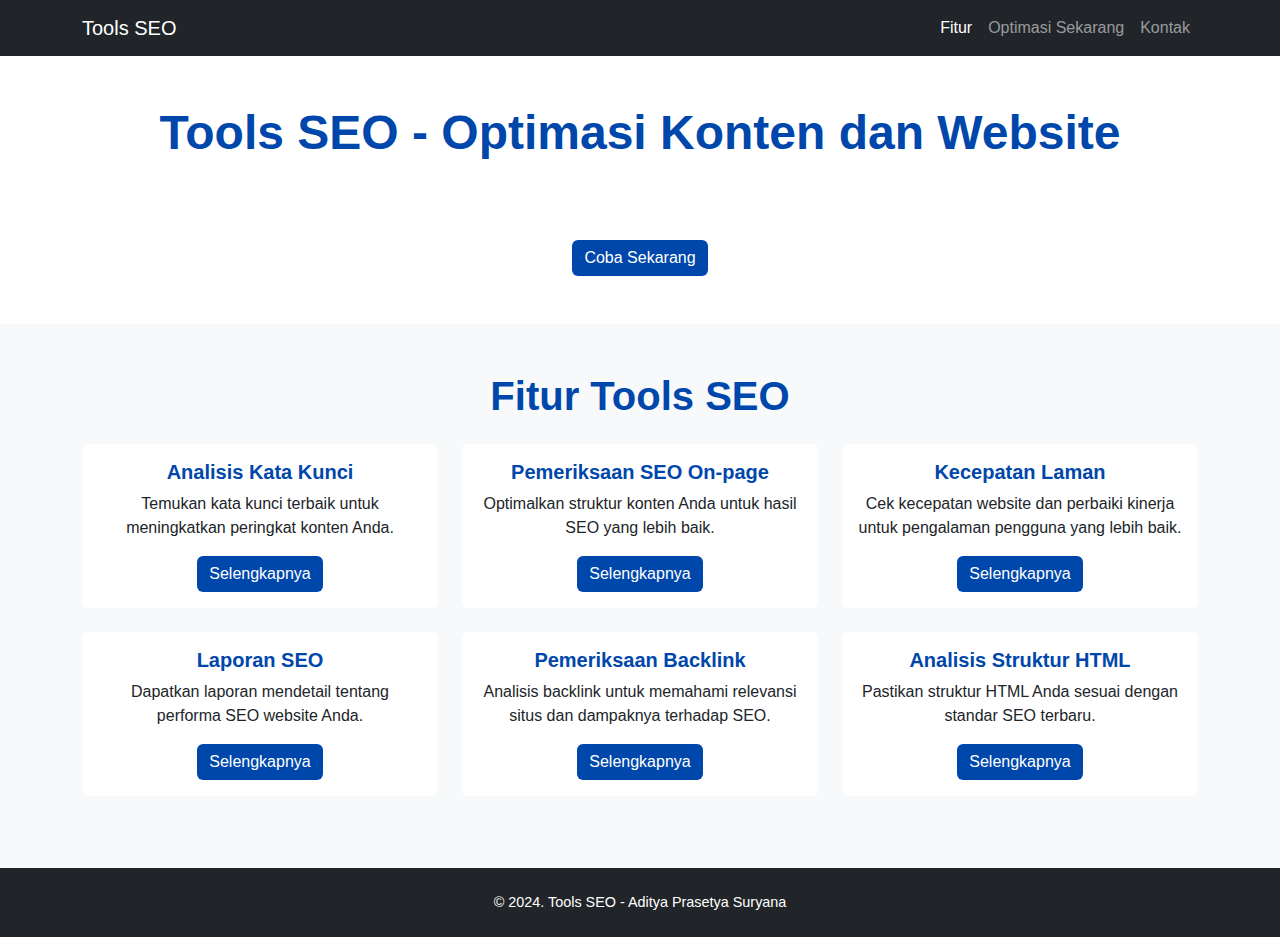
==== index.html @ 12399bba "Update index.html" ====
<!DOCTYPE html>
<html lang="en">
<head>
    <meta charset="UTF-8">
    <meta name="viewport" content="width=device-width, initial-scale=1.0">
    <meta name="description" content="Optimalkan konten Anda dengan Tools SEO yang kami sediakan secara gratis! Tingkatkan peringkat di mesin pencari dan dapatkan lebih banyak trafik.">
    <meta name="keywords" content="Tools SEO, Optimasi SEO, SEO Gratis, SEO Tools, SEO On-page">
    <title>Tools SEO | Optimasi Konten dan Website</title>
    <!-- Bootstrap CSS -->
    <link href="https://cdn.jsdelivr.net/npm/bootstrap@5.3.1/dist/css/bootstrap.min.css" rel="stylesheet">
    <link rel="stylesheet" href="styles.css">
</head>
<body>

    <!-- Navbar -->
    <nav class="navbar navbar-expand-lg navbar-dark bg-dark">
        <div class="container">
            <a class="navbar-brand" href="#">Tools SEO</a>
            <button class="navbar-toggler" type="button" data-bs-toggle="collapse" data-bs-target="#navbarNav" aria-controls="navbarNav" aria-expanded="false" aria-label="Toggle navigation">
                <span class="navbar-toggler-icon"></span>
            </button>
            <div class="collapse navbar-collapse" id="navbarNav">
                <ul class="navbar-nav ms-auto">
                    <li class="nav-item">
                        <a class="nav-link active" href="#features">Fitur</a>
                    </li>
                    <li class="nav-item">
                        <a class="nav-link" href="#cta">Optimasi Sekarang</a>
                    </li>
                    <li class="nav-item">
                        <a class="nav-link" href="#contact">Kontak</a>
                    </li>
                </ul>
            </div>
        </div>
    </nav>

    <!-- Header Section -->
    <header class="py-5 text-white text-center">
        <div class="container">
            <h1>Tools SEO - Optimasi Konten dan Website</h1>
            <p>Senang menulis artikel? Coba Tools SEO ini untuk meningkatkan peringkat konten Anda di mesin pencari!</p>
            <a href="#features" class="btn btn-primary mt-3">Coba Sekarang</a>
        </div>
    </header>

    <!-- Features Section -->
    <section id="features" class="py-5 bg-light text-center">
        <div class="container">
            <h2 class="section-title">Fitur Tools SEO</h2>
            <div class="row">
                <!-- Feature 1 -->
                <div class="col-md-4">
                    <div class="card mb-4">
                        <i class="bi bi-bar-chart-fill display-3 text-primary"></i>
                        <div class="card-body">
                            <h5 class="card-title">Analisis Kata Kunci</h5>
                            <p class="card-text">Temukan kata kunci terbaik untuk meningkatkan peringkat konten Anda.</p>
                            <a href="#" class="btn btn-primary">Selengkapnya</a>
                        </div>
                    </div>
                </div>
                <!-- Feature 2 -->
                <div class="col-md-4">
                    <div class="card mb-4">
                        <i class="bi bi-check-circle-fill display-3 text-success"></i>
                        <div class="card-body">
                            <h5 class="card-title">Pemeriksaan SEO On-page</h5>
                            <p class="card-text">Optimalkan struktur konten Anda untuk hasil SEO yang lebih baik.</p>
                            <a href="#" class="btn btn-primary">Selengkapnya</a>
                        </div>
                    </div>
                </div>
                <!-- Feature 3 -->
                <div class="col-md-4">
                    <div class="card mb-4">
                        <i class="bi bi-speedometer2 display-3 text-warning"></i>
                        <div class="card-body">
                            <h5 class="card-title">Kecepatan Laman</h5>
                            <p class="card-text">Cek kecepatan website dan perbaiki kinerja untuk pengalaman pengguna yang lebih baik.</p>
                            <a href="#" class="btn btn-primary">Selengkapnya</a>
                        </div>
                    </div>
                </div>
            </div>

            <!-- More Features -->
            <div class="row">
                <!-- Feature 4 -->
                <div class="col-md-4">
                    <div class="card mb-4">
                        <i class="bi bi-graph-up-arrow display-3 text-info"></i>
                        <div class="card-body">
                            <h5 class="card-title">Laporan SEO</h5>
                            <p class="card-text">Dapatkan laporan mendetail tentang performa SEO website Anda.</p>
                            <a href="#" class="btn btn-primary">Selengkapnya</a>
                        </div>
                    </div>
                </div>
                <!-- Feature 5 -->
                <div class="col-md-4">
                    <div class="card mb-4">
                        <i class="bi bi-file-earmark-bar-graph display-3 text-danger"></i>
                        <div class="card-body">
                            <h5 class="card-title">Pemeriksaan Backlink</h5>
                            <p class="card-text">Analisis backlink untuk memahami relevansi situs dan dampaknya terhadap SEO.</p>
                            <a href="#" class="btn btn-primary">Selengkapnya</a>
                        </div>
                    </div>
                </div>
                <!-- Feature 6 -->
                <div class="col-md-4">
                    <div class="card mb-4">
                        <i class="bi bi-file-code display-3 text-secondary"></i>
                        <div class="card-body">
                            <h5 class="card-title">Analisis Struktur HTML</h5>
                            <p class="card-text">Pastikan struktur HTML Anda sesuai dengan standar SEO terbaru.</p>
                            <a href="#" class="btn btn-primary">Selengkapnya</a>
                        </div>
                    </div>
                </div>
            </div>
        </div>
    </section>

    <!-- Footer -->
    <footer class="py-4 bg-dark text-white text-center">
        <div class="container">
            <p>&copy; 2024. Tools SEO - Aditya Prasetya Suryana</p>
        </div>
    </footer>

    <!-- Bootstrap JS and Custom JS -->
    <script src="https://cdn.jsdelivr.net/npm/bootstrap@5.3.1/dist/js/bootstrap.bundle.min.js"></script>
    <script src="scripts.js"></script>
</body>
</html>
---- styles.css ----
/* Custom Styles */
body {
    font-family: 'Arial', sans-serif;
}

h1, h2, h3, h4, h5 {
    color: #0047ab;
}

.section-title {
    font-size: 2.5rem;
    font-weight: bold;
    margin-bottom: 1.5rem;
    color: #0047ab;
}

header {
    background-image: url('https://via.placeholder.com/1920x600');
    background-size: cover;
    background-position: center;
}

header h1 {
    font-size: 3rem;
    font-weight: bold;
}

header p {
    font-size: 1.25rem;
    margin-bottom: 1.5rem;
}

.btn-primary {
    background-color: #0047ab;
    border: none;
}

.btn-primary:hover {
    background-color: #00338d;
}

#cta {
    background-color: #0047ab;
}

.card {
    border: none;
    transition: transform 0.3s ease;
}

.card:hover {
    transform: translateY(-10px);
}

.card-body h5 {
    font-size: 1.25rem;
    font-weight: bold;
    color: #0047ab;
}

/* Footer Styles */
footer {
    font-size: 0.9rem;
}

footer p {
    margin: 0;
}
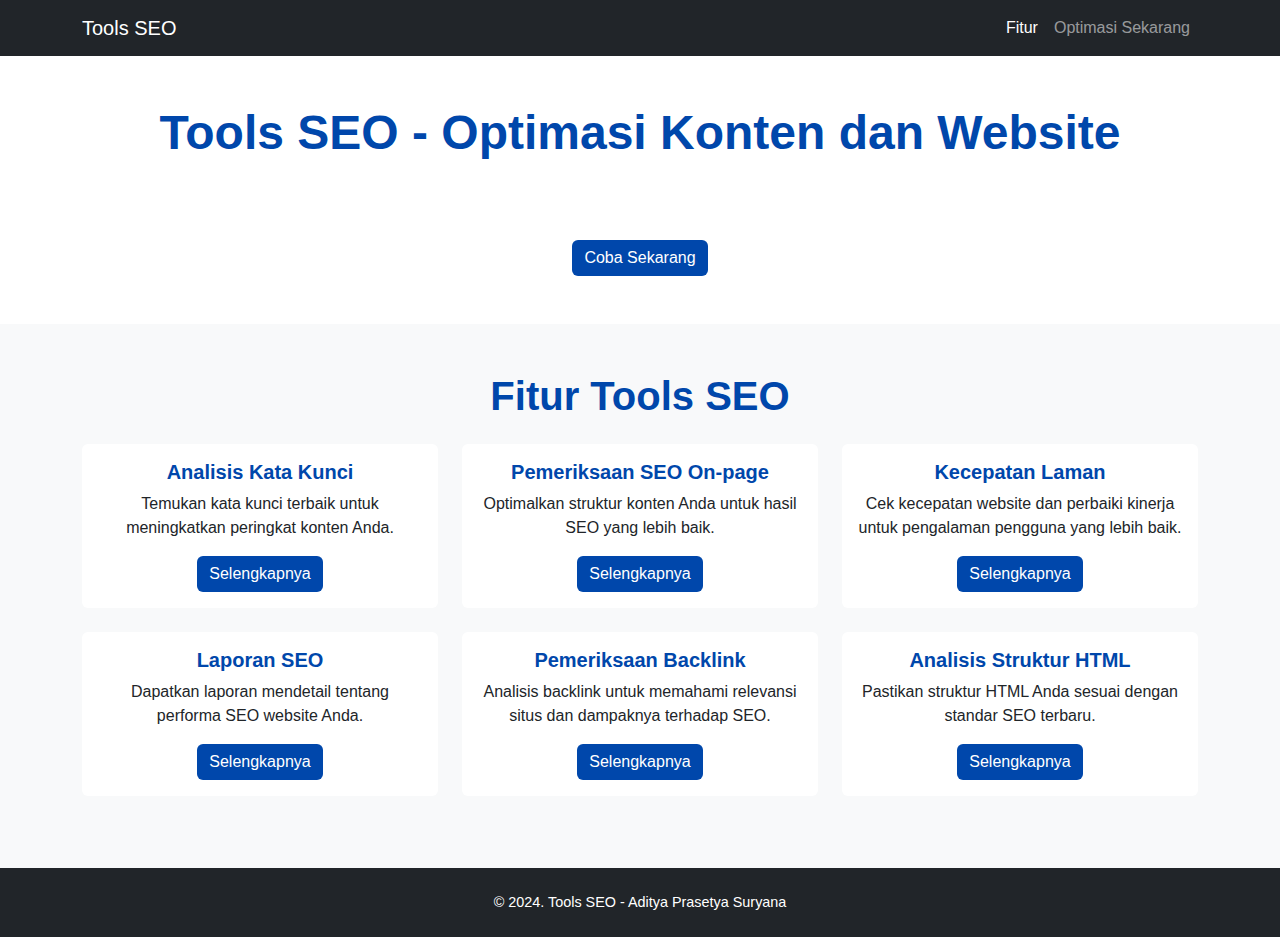
==== commit 22c116af: "Update index.html" ====
--- a/index.html
+++ b/index.html
@@ -26,9 +26,6 @@
                     </li>
                     <li class="nav-item">
                         <a class="nav-link" href="#cta">Optimasi Sekarang</a>
-                    </li>
-                    <li class="nav-item">
-                        <a class="nav-link" href="#contact">Kontak</a>
                     </li>
                 </ul>
             </div>
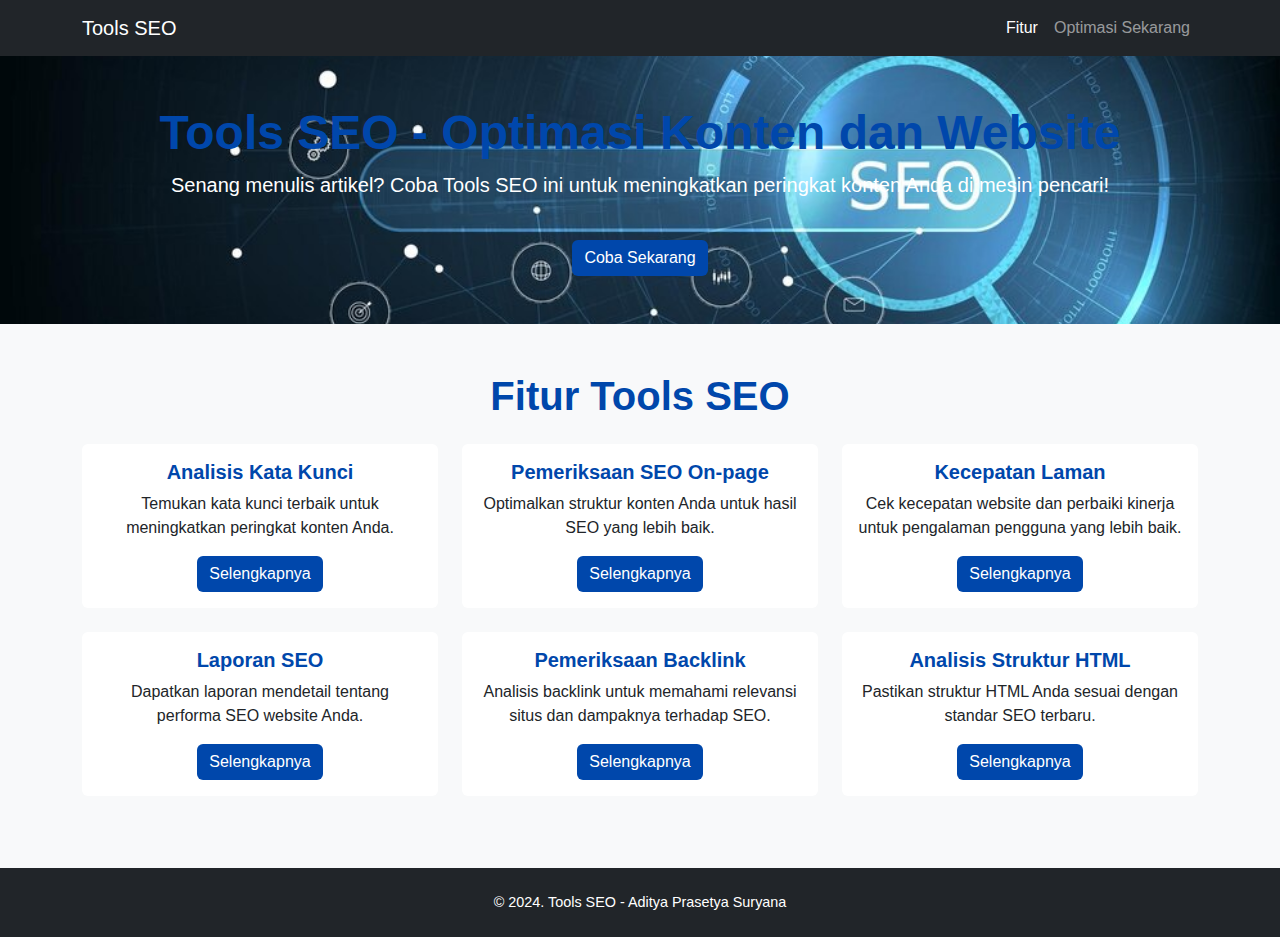
==== commit 6295ce21: "Update index.html" ====
--- a/index.html
+++ b/index.html
@@ -129,6 +129,6 @@
 
     <!-- Bootstrap JS and Custom JS -->
     <script src="https://cdn.jsdelivr.net/npm/bootstrap@5.3.1/dist/js/bootstrap.bundle.min.js"></script>
-    <script src="scripts.js"></script>
+    <script src="script.js"></script>
 </body>
 </html>
--- a/styles.css
+++ b/styles.css
@@ -15,7 +15,7 @@
 }
 
 header {
-    background-image: url('https://via.placeholder.com/1920x600');
+    background-image: url('bg-toolSEO.jpg');
     background-size: cover;
     background-position: center;
 }
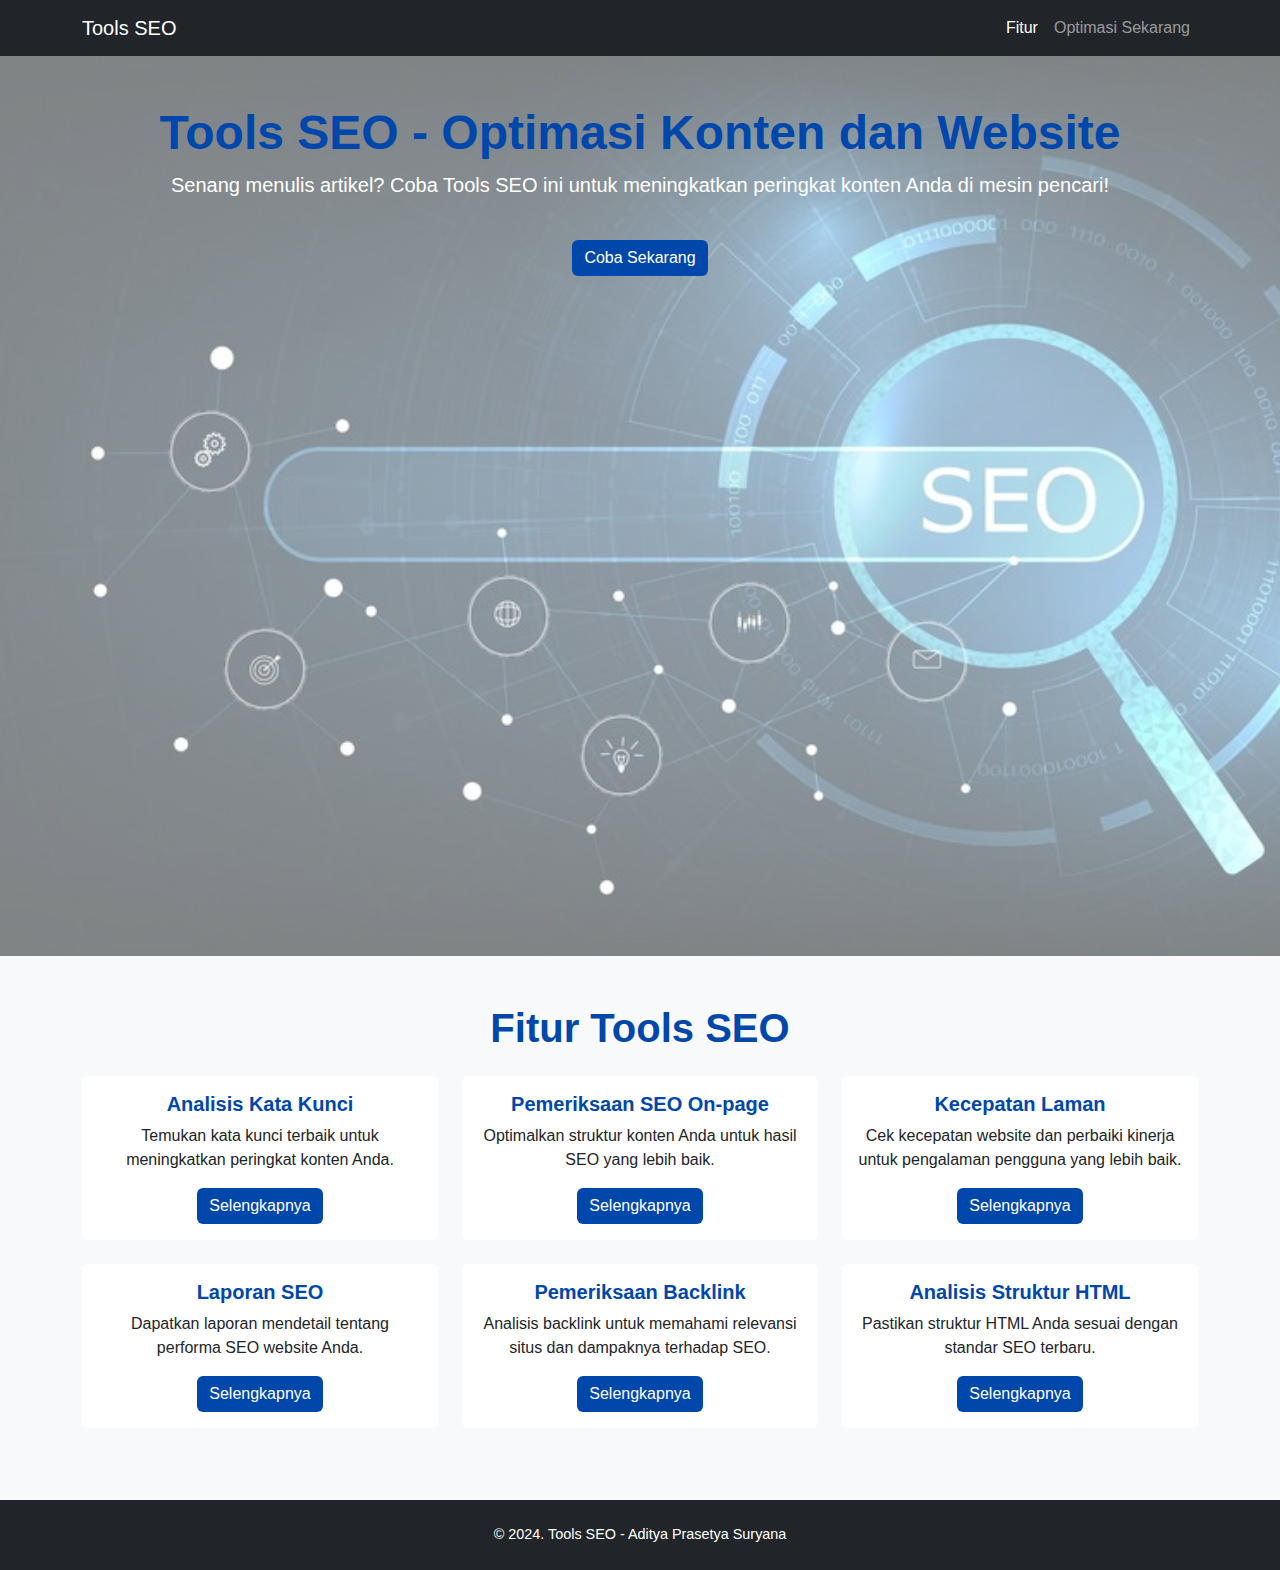
==== commit 1df2e445: "Update index.html" ====
--- a/index.html
+++ b/index.html
@@ -5,9 +5,20 @@
     <meta name="viewport" content="width=device-width, initial-scale=1.0">
     <meta name="description" content="Optimalkan konten Anda dengan Tools SEO yang kami sediakan secara gratis! Tingkatkan peringkat di mesin pencari dan dapatkan lebih banyak trafik.">
     <meta name="keywords" content="Tools SEO, Optimasi SEO, SEO Gratis, SEO Tools, SEO On-page">
+    <!-- Meta Tags OpenGraph -->
+    <meta property="og:title" content="Tools SEO | Optimasi Konten dan Website" />
+    <meta property="og:description" content="Optimalkan konten Anda dengan Tools SEO yang kami sediakan secara gratis! Tingkatkan peringkat di mesin pencari dan dapatkan lebih banyak trafik." />
+    <meta property="og:url" content="https://adityaprasetya.github.io/toolsSEO" />
+    <meta property="og:image" content="logo-toolsSEO.jpeg" />
+    <meta property="og:type" content="website" />
+    <meta property="og:site_name" content="Tools SEO | Optimasi Konten dan Website" />
     <title>Tools SEO | Optimasi Konten dan Website</title>
     <!-- Bootstrap CSS -->
     <link href="https://cdn.jsdelivr.net/npm/bootstrap@5.3.1/dist/css/bootstrap.min.css" rel="stylesheet">
+    <!-- Favicon -->
+    <link rel="icon" href="logo-toolSEO.png" type="image/x-icon">
+    <!-- Canonical -->
+    <link rel="canonical" href="https://adityaprasetya.github.io/toolsSEO" />
     <link rel="stylesheet" href="styles.css">
 </head>
 <body>
@@ -130,5 +141,24 @@
     <!-- Bootstrap JS and Custom JS -->
     <script src="https://cdn.jsdelivr.net/npm/bootstrap@5.3.1/dist/js/bootstrap.bundle.min.js"></script>
     <script src="script.js"></script>
+    <script type="application/ld+json">
+{
+  "@context": "https://schema.org",
+  "@type": "Organization",
+  "name": "Tools SEO",
+  "url": "https://adityaprasetya.github.io/toolsSEO",
+  "logo": "https://adityaprasetya.github.io/logo-toolSEO.png",
+  "contactPoint": {
+    "@type": "ContactPoint",
+    "telephone": "+62-81224603966",
+    "contactType": "Customer Service"
+  },
+  "sameAs": [
+    "https://www.facebook.com/nason.suryana",
+    "https://www.x.com/adityapras82",
+    "https://www.linkedin.com/in/aditya-prasetya-suryana"
+  ]
+}
+</script>
 </body>
 </html>
--- a/styles.css
+++ b/styles.css
@@ -15,9 +15,28 @@
 }
 
 header {
+    position: relative;
     background-image: url('bg-toolSEO.jpg');
     background-size: cover;
     background-position: center;
+    height: 100vh; /* Sesuaikan tinggi header */
+    color: white;
+}
+
+header::before {
+    content: "";
+    position: absolute;
+    top: 0;
+    left: 0;
+    width: 100%;
+    height: 100%;
+    background-color: rgba(255, 255, 255, 0.5); /* Opacity pudar ke warna putih */
+    z-index: 1;
+}
+
+header .container {
+    position: relative;
+    z-index: 2;
 }
 
 header h1 {
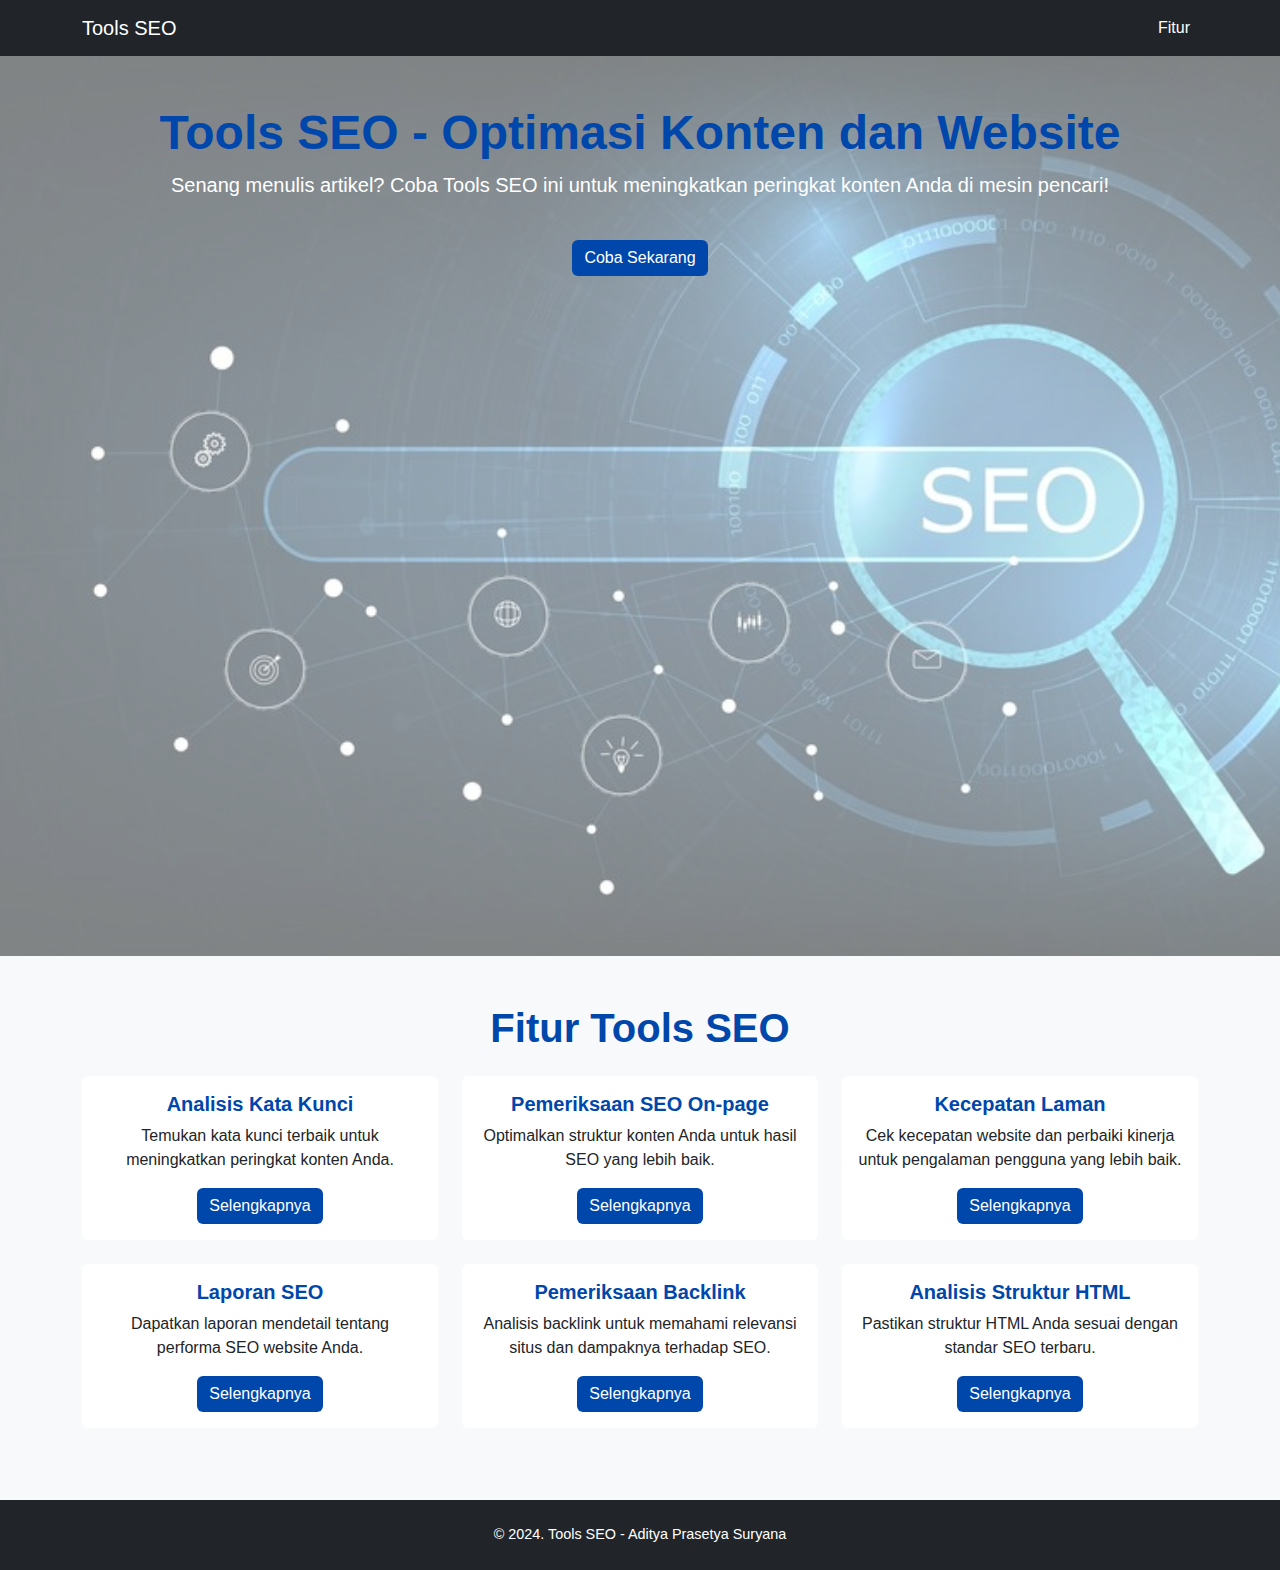
==== commit a7e90874: "Update index.html" ====
--- a/index.html
+++ b/index.html
@@ -34,9 +34,6 @@
                 <ul class="navbar-nav ms-auto">
                     <li class="nav-item">
                         <a class="nav-link active" href="#features">Fitur</a>
-                    </li>
-                    <li class="nav-item">
-                        <a class="nav-link" href="#cta">Optimasi Sekarang</a>
                     </li>
                 </ul>
             </div>
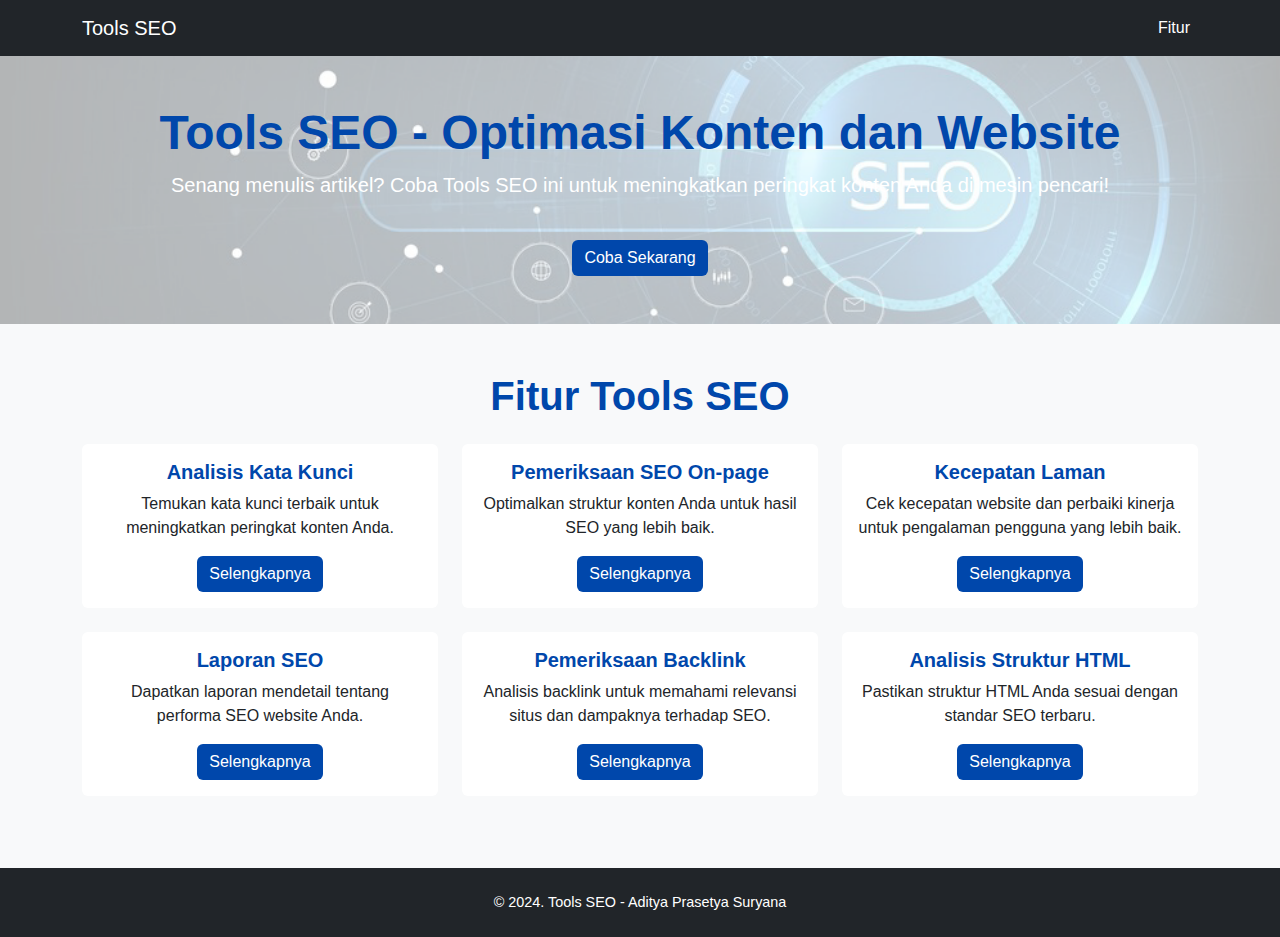
==== commit 041da299: "Update index.html" ====
--- a/index.html
+++ b/index.html
@@ -61,7 +61,7 @@
                         <div class="card-body">
                             <h5 class="card-title">Analisis Kata Kunci</h5>
                             <p class="card-text">Temukan kata kunci terbaik untuk meningkatkan peringkat konten Anda.</p>
-                            <a href="#" class="btn btn-primary">Selengkapnya</a>
+                            <a href="analisis-kata-kunci.html" class="btn btn-primary">Selengkapnya</a>
                         </div>
                     </div>
                 </div>
--- a/styles.css
+++ b/styles.css
@@ -16,27 +16,10 @@
 
 header {
     position: relative;
-    background-image: url('bg-toolSEO.jpg');
+    background-image: url('bg-toolSEO.png');
     background-size: cover;
     background-position: center;
-    height: 100vh; /* Sesuaikan tinggi header */
     color: white;
-}
-
-header::before {
-    content: "";
-    position: absolute;
-    top: 0;
-    left: 0;
-    width: 100%;
-    height: 100%;
-    background-color: rgba(255, 255, 255, 0.5); /* Opacity pudar ke warna putih */
-    z-index: 1;
-}
-
-header .container {
-    position: relative;
-    z-index: 2;
 }
 
 header h1 {
